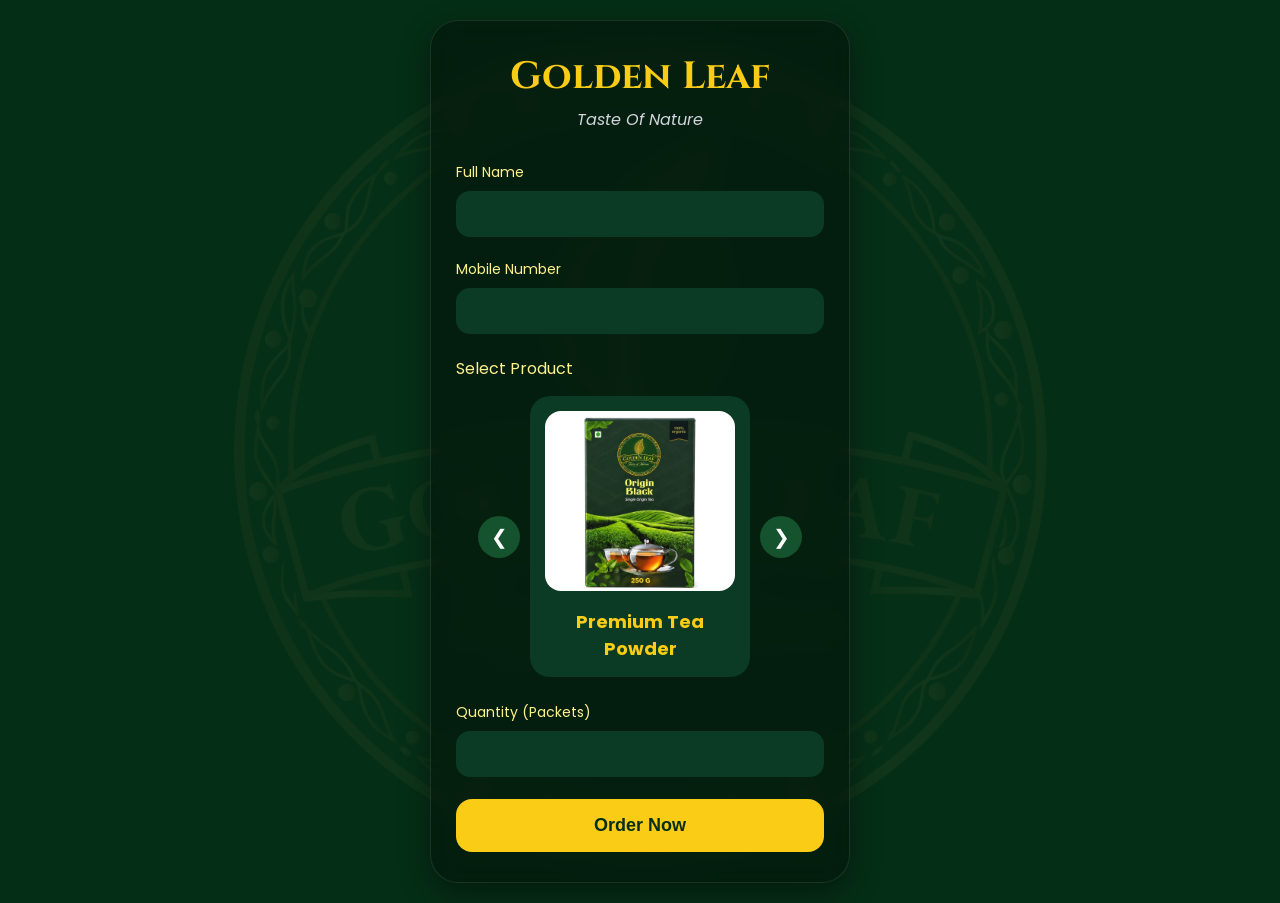
==== index.html @ 1ef5df47 "Add files via upload" ====
<!DOCTYPE html>
<html lang="en">
<head>
  <meta charset="UTF-8" />
  <meta name="viewport" content="width=device-width, initial-scale=1.0"/>
  <title>Golden Leaf</title>

  <link rel="stylesheet" href="style.css">

  <!-- Premium Google Font -->
  <link href="https://fonts.googleapis.com/css2?family=Cinzel:wght@500;700&family=Poppins:wght@300;400;500&display=swap" rel="stylesheet">
</head>

<body>

<div class="background-logo"></div>

<div class="container">

    <h1>Golden Leaf</h1>
    <p class="tagline">Taste Of Nature</p>

    <form
      action="https://formspree.io/f/xgoqvgze"
      method="POST"
      class="order-form"
    >

      <!-- Name -->
      <div class="input-group">
        <label>Full Name</label>
        <input type="text" name="name" required>
      </div>

      <!-- Phone -->
      <div class="input-group">
        <label>Mobile Number</label>
        <input type="tel" name="phone" required>
      </div>

      <!-- Product Slider -->
      <div class="product-section">

        <label class="product-title">Select Product</label>

        <div class="slider">

          <button type="button" class="arrow left" onclick="prevSlide()">❮</button>

          <div class="product-card">

            <img id="product-image" src="images/product1.jpg">

            <h2 id="product-name">Premium Tea Powder</h2>

          </div>

          <button type="button" class="arrow right" onclick="nextSlide()">❯</button>

        </div>

      </div>

      <!-- Hidden Product Field -->
      <input type="hidden" name="product" id="selected-product" value="Premium Tea Powder">

      <!-- Quantity -->
      <div class="input-group">
        <label>Quantity (Packets)</label>
        <input type="number" name="quantity" min="1" required>
      </div>

      <!-- Order Button -->
      <button type="submit" class="order-btn">
        Order Now
      </button>

    </form>

</div>

<script src="script.js"></script>

</body>
</html>
---- style.css ----
*{
    margin:0;
    padding:0;
    box-sizing:border-box;
}

body{
    font-family:'Poppins', sans-serif;
    background:#052e16;
    color:white;
    min-height:100vh;
    display:flex;
    justify-content:center;
    align-items:center;
    overflow-x:hidden;
    position:relative;
    padding:20px;
}

/* Background Logo */
.background-logo{
    position:absolute;
    width:90%;
    height:90%;
    background:url('images/logo.png') no-repeat center;
    background-size:contain;
    opacity:0.05;
    z-index:0;
}

.container{
    width:100%;
    max-width:420px;
    background:rgba(0,0,0,0.35);
    backdrop-filter:blur(12px);
    border:1px solid rgba(255,255,255,0.1);
    border-radius:28px;
    padding:30px 25px;
    z-index:1;
    box-shadow:0 10px 30px rgba(0,0,0,0.4);
}

h1{
    text-align:center;
    font-family:'Cinzel', serif;
    font-size:38px;
    color:#facc15;
    margin-bottom:5px;
}

.tagline{
    text-align:center;
    color:#d1d5db;
    margin-bottom:30px;
    font-style:italic;
}

.input-group{
    margin-bottom:22px;
}

.input-group label{
    display:block;
    margin-bottom:8px;
    font-size:14px;
    color:#fef08a;
}

.input-group input{
    width:100%;
    padding:14px;
    border:none;
    border-radius:14px;
    background:#0b3b24;
    color:white;
    font-size:16px;
    outline:none;
}

.product-section{
    margin-bottom:25px;
}

.product-title{
    display:block;
    margin-bottom:15px;
    color:#fef08a;
}

.slider{
    display:flex;
    align-items:center;
    justify-content:center;
    gap:10px;
}

.product-card{
    width:220px;
    background:#0b3b24;
    border-radius:20px;
    padding:15px;
    text-align:center;
    animation:fade 0.5s ease;
}

.product-card img{
    width:100%;
    height:180px;
    object-fit:cover;
    border-radius:16px;
    margin-bottom:10px;
}

.product-card h2{
    font-size:18px;
    color:#facc15;
}

.arrow{
    background:#14532d;
    color:white;
    border:none;
    width:42px;
    height:42px;
    border-radius:50%;
    font-size:20px;
    cursor:pointer;
    transition:0.3s;
}

.arrow:hover{
    background:#facc15;
    color:#052e16;
}

.order-btn{
    width:100%;
    padding:16px;
    border:none;
    border-radius:16px;
    background:#facc15;
    color:#052e16;
    font-size:18px;
    font-weight:600;
    cursor:pointer;
    transition:0.3s;
}

.order-btn:hover{
    transform:scale(1.03);
}

@keyframes fade{
    from{
        opacity:0;
        transform:scale(0.95);
    }
    to{
        opacity:1;
        transform:scale(1);
    }
}

/* Mobile Perfect */
@media(max-width:480px){

    .container{
        padding:25px 20px;
    }

    h1{
        font-size:32px;
    }

    .product-card{
        width:180px;
    }

}
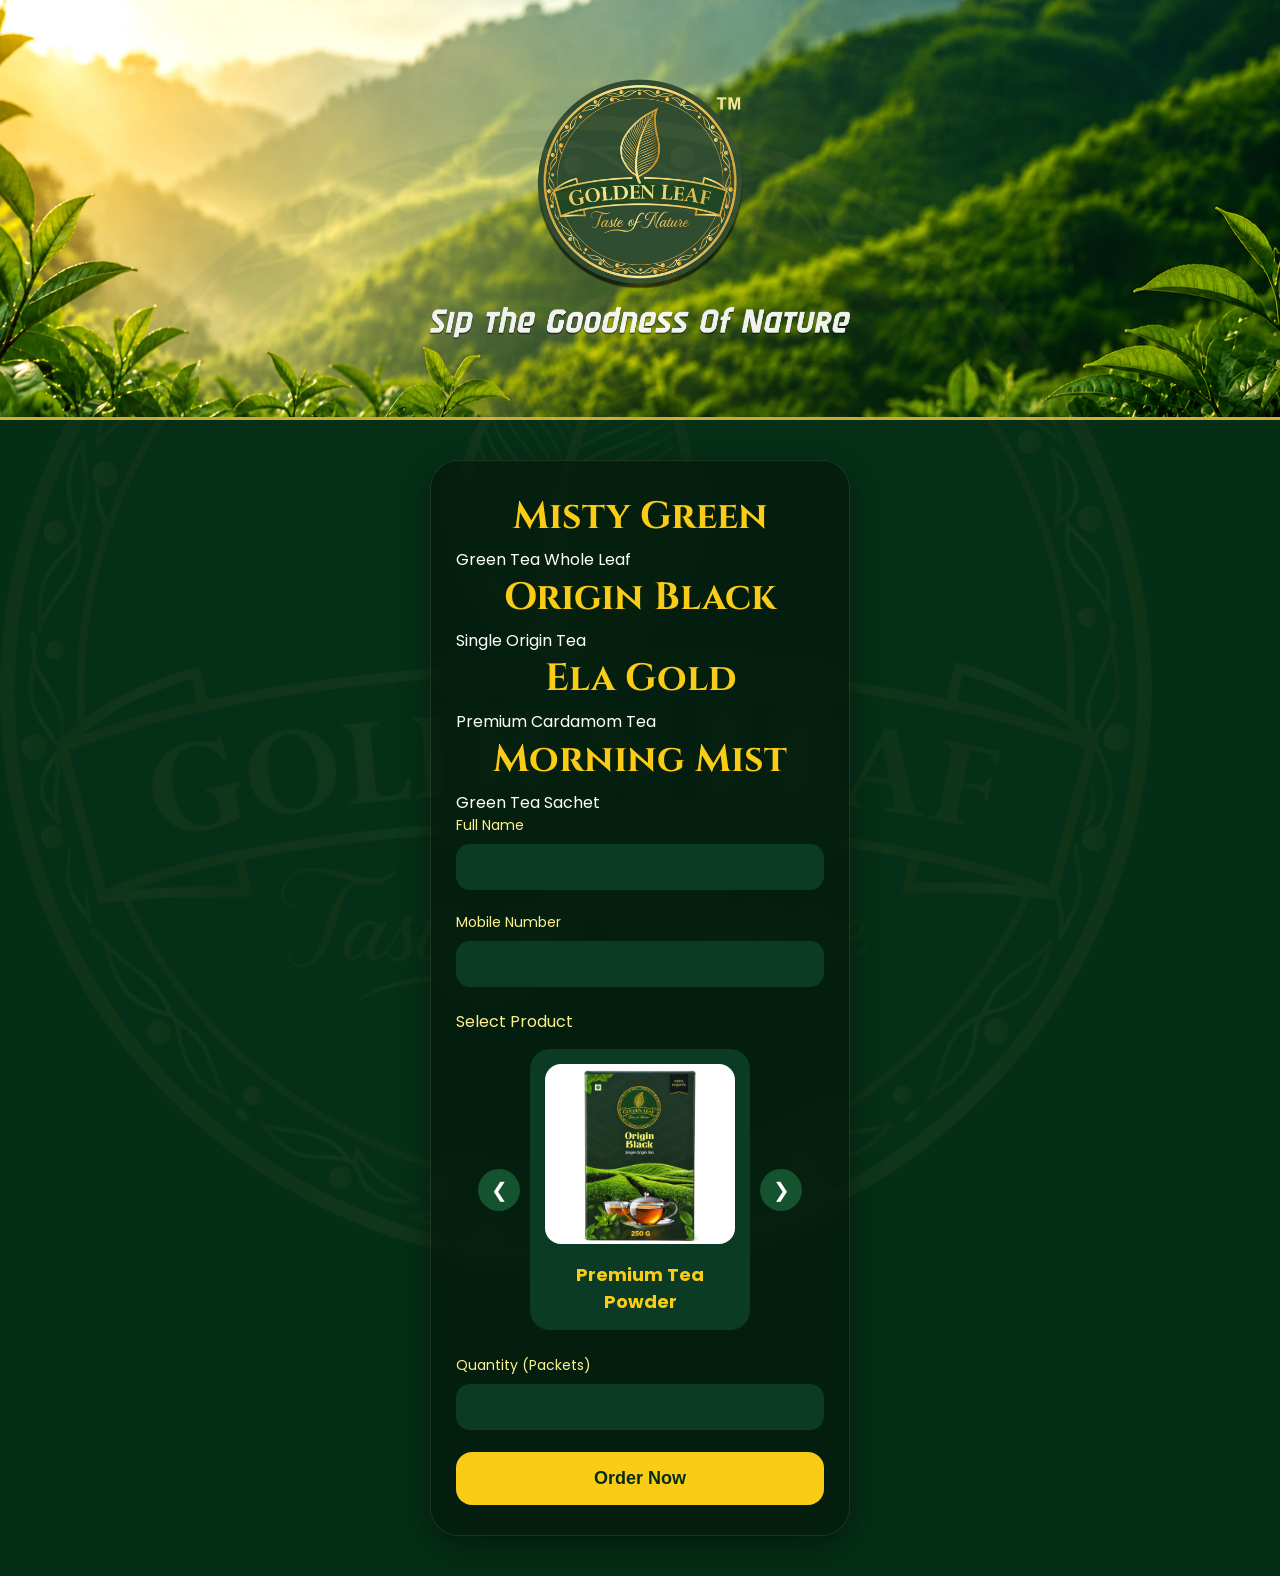
==== commit 23f7776e: "Update index.html" ====
--- a/index.html
+++ b/index.html
@@ -15,10 +15,37 @@
 
 <div class="background-logo"></div>
 
+<div class="hero-banner"></div>
+
 <div class="container">
 
-    <h1>Golden Leaf</h1>
-    <p class="tagline">Taste Of Nature</p>
+   <div class="showcase-container">
+
+    <div class="showcase-slider" id="showcase-slider">
+
+        <div class="showcase-item">
+            <h1>Misty Green</h1>
+            <p>Green Tea Whole Leaf</p>
+        </div>
+
+        <div class="showcase-item">
+            <h1>Origin Black</h1>
+            <p>Single Origin Tea</p>
+        </div>
+
+        <div class="showcase-item">
+            <h1>Ela Gold</h1>
+            <p>Premium Cardamom Tea</p>
+        </div>
+
+        <div class="showcase-item">
+            <h1>Morning Mist</h1>
+            <p>Green Tea Sachet</p>
+        </div>
+
+    </div>
+
+</div>
 
     <form
       action="https://formspree.io/f/xgoqvgze"
@@ -82,4 +109,4 @@
 <script src="script.js"></script>
 
 </body>
-</html>+</html>
--- a/style.css
+++ b/style.css
@@ -8,13 +8,10 @@
     font-family:'Poppins', sans-serif;
     background:#052e16;
     color:white;
-    min-height:100vh;
-    display:flex;
-    justify-content:center;
-    align-items:center;
     overflow-x:hidden;
     position:relative;
-    padding:20px;
+    margin:0;
+    padding:0;
 }
 
 /* Background Logo */
@@ -31,15 +28,25 @@
 .container{
     width:100%;
     max-width:420px;
+
+    margin:40px auto;
+
     background:rgba(0,0,0,0.35);
+
     backdrop-filter:blur(12px);
+
     border:1px solid rgba(255,255,255,0.1);
+
     border-radius:28px;
+
     padding:30px 25px;
+
+    box-shadow:0 10px 30px rgba(0,0,0,0.4);
+
+    position:relative;
+
     z-index:1;
-    box-shadow:0 10px 30px rgba(0,0,0,0.4);
-}
-
+}
 h1{
     text-align:center;
     font-family:'Cinzel', serif;
@@ -176,4 +183,39 @@
         width:180px;
     }
 
-}+}
+
+
+
+ .hero-banner{
+    width:100%;
+    max-width:1400px;
+
+    height:420px;
+
+    margin:0 auto;
+
+    background-image:url('images/banner.jpg');
+
+    background-size:cover;
+
+    background-position:center center;
+
+    background-repeat:no-repeat;
+
+    border-bottom:3px solid #d4af37;
+}
+
+
+
+@media(max-width:768px){
+
+    .hero-banner{
+        height:180px;
+        background-size:cover;
+        background-position:center;
+    }
+
+}
+
+
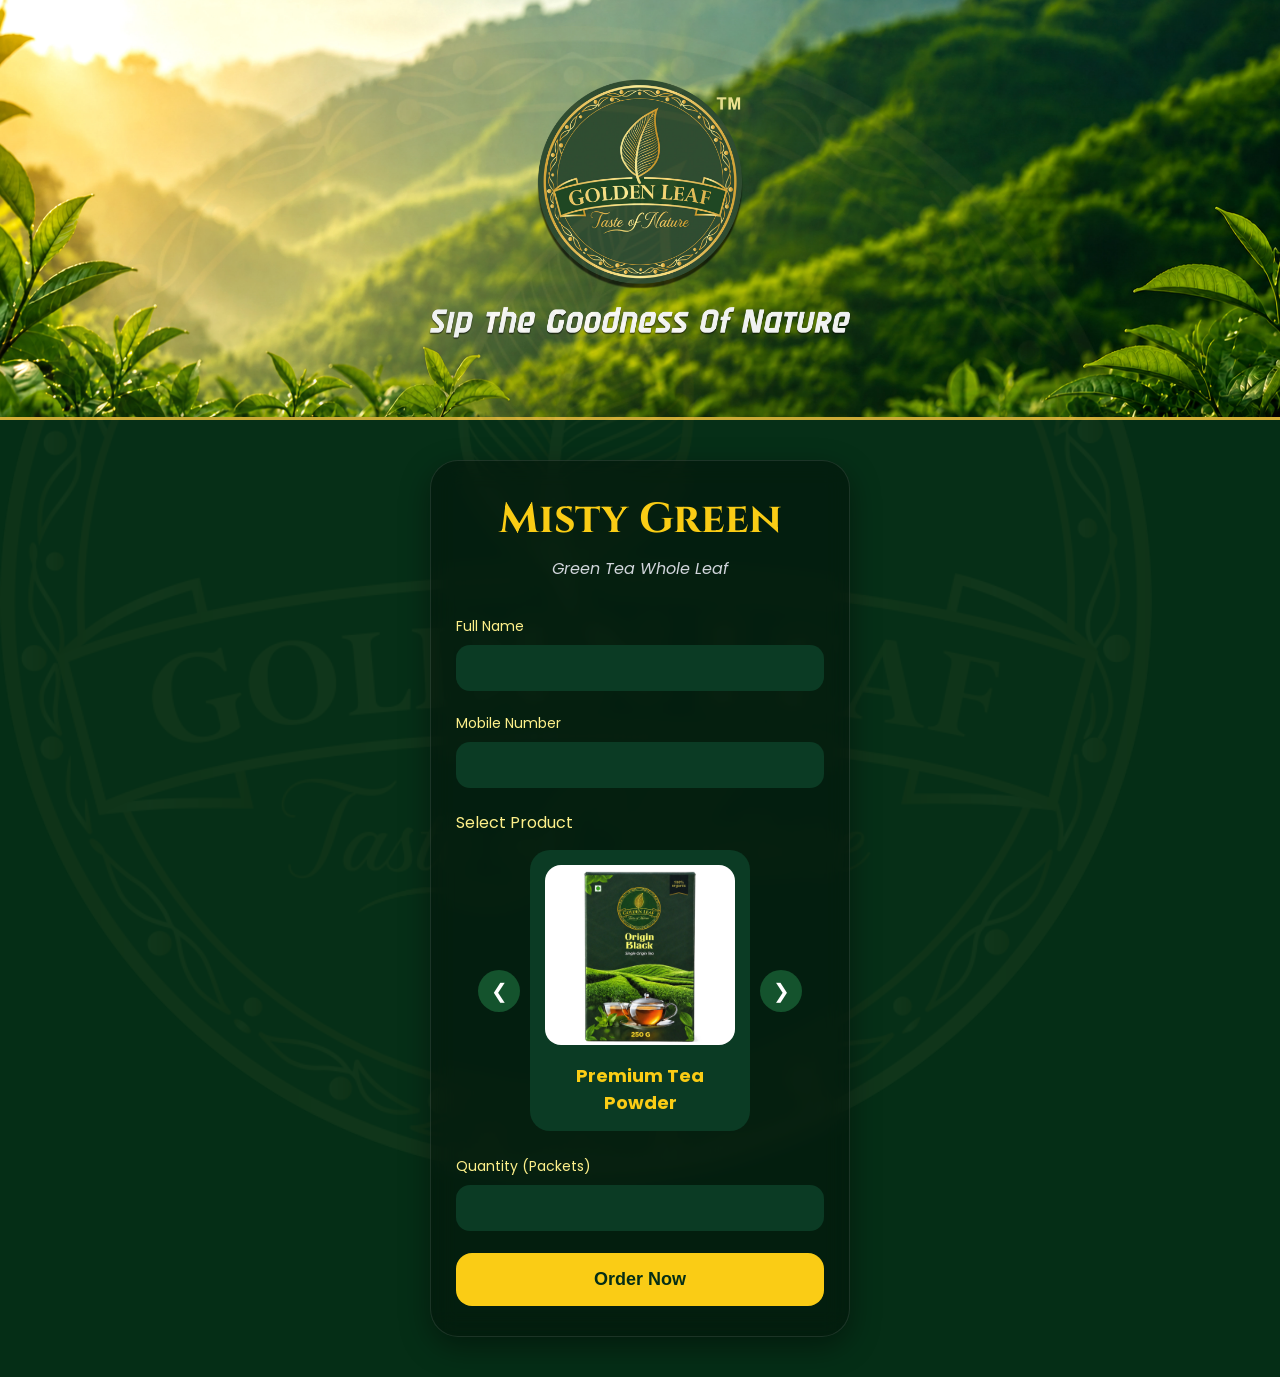
==== commit 5a2159a3: "Update index.html" ====
--- a/index.html
+++ b/index.html
@@ -42,7 +42,12 @@
             <h1>Morning Mist</h1>
             <p>Green Tea Sachet</p>
         </div>
-
+      
+        <div class="showcase-item">
+           <h1>Misty Green</h1>
+           <p>Green Tea Whole Leaf</p>
+        </div>
+       
     </div>
 
 </div>
--- a/style.css
+++ b/style.css
@@ -218,4 +218,55 @@
 
 }
 
-
+.showcase-container{
+
+    width:100%;
+
+    overflow:hidden;
+
+    height:100px;
+
+    margin-bottom:25px;
+}
+
+.showcase-slider{
+
+    display:flex;
+
+    transition:transform 1s ease-in-out;
+}
+
+.showcase-item{
+
+    min-width:100%;
+
+    text-align:center;
+
+    display:flex;
+
+    flex-direction:column;
+
+    justify-content:center;
+
+    align-items:center;
+}
+
+.showcase-item h1{
+
+    color:#facc15;
+
+    font-family:'Cinzel', serif;
+
+    font-size:42px;
+
+    margin:0;
+}
+
+.showcase-item p{
+
+    color:#d1d5db;
+
+    font-style:italic;
+
+    margin-top:8px;
+}
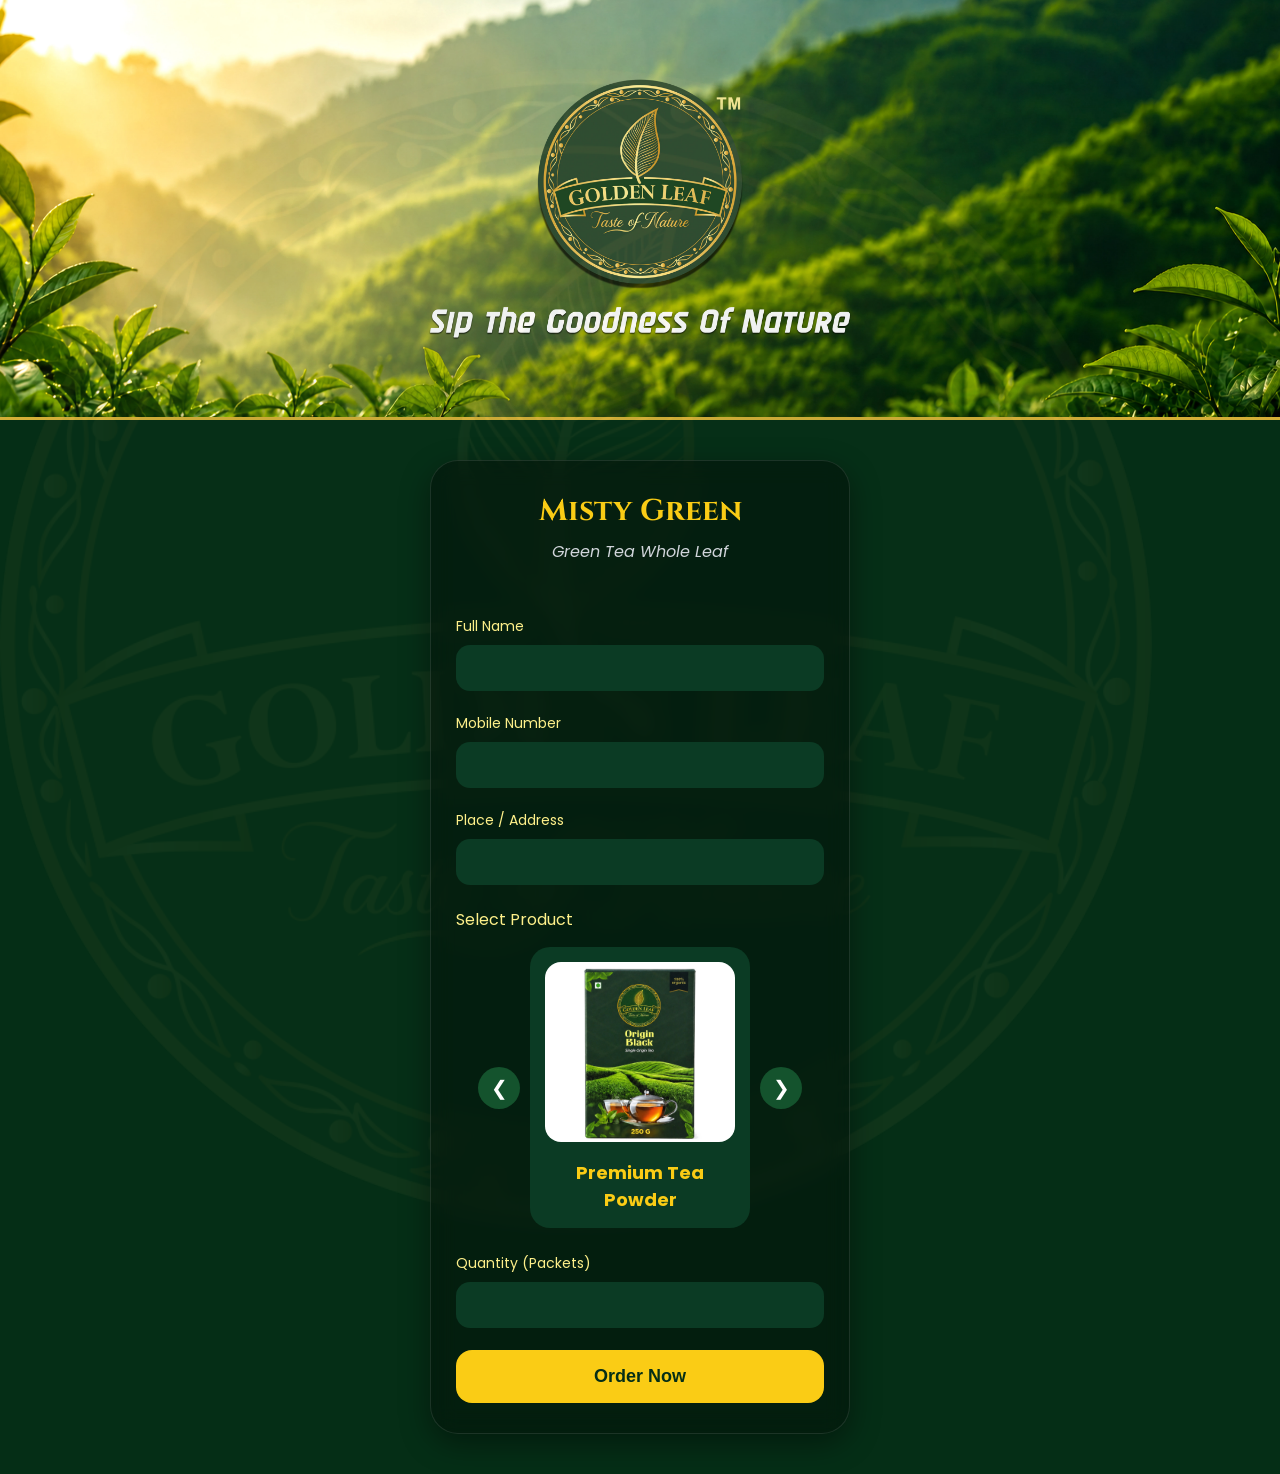
==== commit e20cf630: "Update index.html" ====
--- a/index.html
+++ b/index.html
@@ -70,6 +70,12 @@
         <input type="tel" name="phone" required>
       </div>
 
+      <!-- Place -->
+      <div class="input-group">
+        <label>Place / Address</label>
+        <input type="text" name="place" required>
+     </div>
+
       <!-- Product Slider -->
       <div class="product-section">
 
--- a/style.css
+++ b/style.css
@@ -257,7 +257,7 @@
 
     font-family:'Cinzel', serif;
 
-    font-size:42px;
+    font-size:30px;
 
     margin:0;
 }
